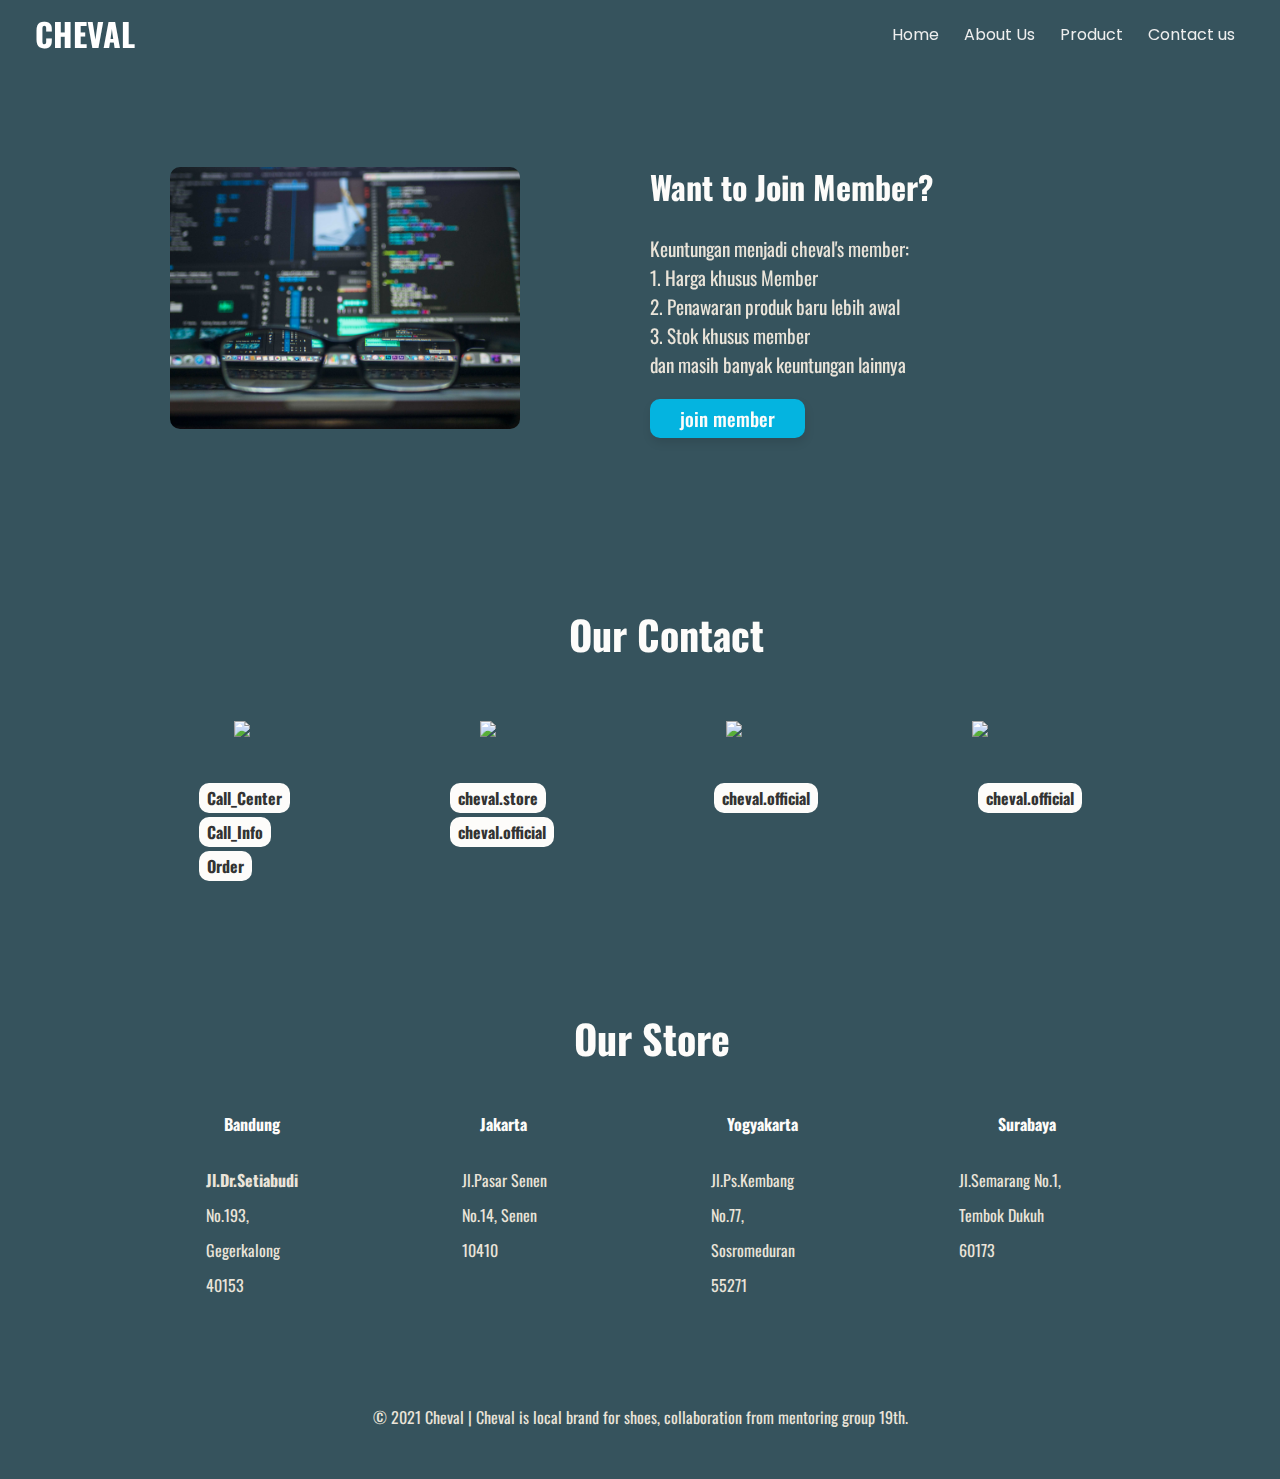
==== contact.html @ 81666eb2 "Menambahkan Contact" ====
<!DOCTYPE html>
<html lang="en">

<head>
    <meta charset="UTF-8">
    <meta http-equiv="X-UA-Compatible" content="IE=edge">
    <meta name="viewport" content="width=device-width, initial-scale=1.0">
    <link rel="stylesheet" href="assets/css/contact.css">
    <title>Cheval</title>
</head>

<body>
    <div class="main">
        <nav class="navbar">
            <a href="/" class="brand font-oswald">
                CHEVAL
            </a>
            <ul class="navigation font-poppins">
                <li><a href="#">Home</a></li>
                <li><a href="#">About Us</a></li>
                <li><a href="#">Product</a></li>
                <li><a href="#contact">Contact us</a></li>
            </ul>
        </nav>
    </div>
    <section id="contact">
        <div class="container1">
            <div class="content1">
                <img src="assets/img/join.jpg" width="350px" style="border-radius: 10px;">
            </div>
            <div class="text">
                <h3>Want to Join Member?</h3>
                <br>
                <p>Keuntungan menjadi cheval's member:</p>
                <p>1. Harga khusus Member</p>
                <p>2. Penawaran produk baru lebih awal</p>
                <p>3. Stok khusus member</p>
                <p>dan masih banyak keuntungan lainnya</p>
                <a href="">join member</a>
            </div>
        </div>
    </section>
    <section>
        <div class="container2">
            <header>
                <a href="#" class="contact"><b>Our Contact</b></a>
            </header>
            <br>
            <div class="icon">
                <ul>
                    <li><img src="assets/icons/icons/whatsapp.svg" width="40px"></li>

                    <li><img src="assets/icons/icons/instagram.svg" width="40px"></li>

                    <li><img src="assets/icons/icons/facebook.svg" width="40px"></li>

                    <li><img src="assets/icons/icons/youtube.svg" width="40px"></li>
                </ul>
            </div>
            <br>
            <div class="content2">
                <ul>
                    <li><a href=""><b>Call_Center</b></a></li>
                    <li><a href=""><b>Call_Info</b></a></li>
                    <li><a href=""><b>Order</b></a></li>
                </ul>
                <ul>
                    <li><a href=""><b>cheval.store</b></a></li>
                    <li><a href=""><b>cheval.official</b></a></li>
                </ul>
                <ul>
                    <li><a href=""><b>cheval.official</b></a></li>
                </ul>
                <ul>
                    <li><a href=""><b>cheval.official</b></a></li>
                </ul>
            </div>
        </div>
    </section>
    <section>
        <div class="container3">
            <header>
                <a href="#" class="contact1"><b>Our Store</b></a>
            </header>
            <br>
            <div class="icon1">
                <ul>
                    <li><b>Bandung</b></li>

                    <li><b>Jakarta</b></li>

                    <li><b>Yogyakarta</b></li>

                    <li><b>Surabaya</b></li>
                </ul>
            </div>
            <br>
            <div class="content3">
                <ul>
                    <li><b>Jl.Dr.Setiabudi</b></li>
                    <li>No.193,</li>
                    <li>Gegerkalong</li>
                    <li>40153</li>
                </ul>
                <ul>
                    <li>Jl.Pasar Senen</li>
                    <li>No.14, Senen</li>
                    <li>10410</li>
                </ul>
                <ul>
                    <li>Jl.Ps.Kembang</li>
                    <li>No.77,</li>
                    <li>Sosromeduran</li>
                    <li>55271</li>
                </ul>
                <ul>
                    <li>Jl.Semarang No.1,</li>
                    <li>Tembok Dukuh</li>
                    <li>60173</li>
                </ul>
            </div>
        </div>
    </section>
    <section>
        <p class="copyRight">© 2021 Cheval | Cheval is local brand for shoes, collaboration from mentoring group 19th.</p>
    </section>

    <script>
        window.addEventListener('scroll', function() {
            var scroll = window.scrollY
            var navbar = document.querySelector('.navbar')
            if(scroll > 100) {
                navbar.classList.add('bg-nav')
            } else {
                navbar.classList.remove('bg-nav')
            }
        })
    </script>
    
</body>

</html>
---- assets/css/contact.css ----
@import url('https://fonts.googleapis.com/css2?family=Poppins:ital,wght@0,100;0,200;0,300;0,400;0,500;0,600;0,700;0,800;0,900;1,100;1,200;1,300;1,400;1,500;1,600;1,700;1,800;1,900&display=swap');

@import url('https://fonts.googleapis.com/css2?family=Roboto:ital,wght@0,100;0,300;0,400;0,500;0,700;0,900;1,100;1,300;1,400;1,500;1,700;1,900&display=swap');

@import url('https://fonts.googleapis.com/css2?family=Oswald:wght@200;300;400;500;600;700&display=swap');


*{
    margin: 0;
    padding: 0;
    box-sizing: border-box;
}

.font-poppins {
    font-family: 'Poppins', sans-serif;
}

.font-oswald {
    font-family: 'Oswald', sans-serif;
}

.font-roboto {
    font-family: 'Roboto', sans-serif;
}

body {
    background-color: #36535D;
}

.main {
    width: 100%;
    position: relative;
}

.bg-nav {
    background-color: #222c30;
}

nav.navbar {
    position: sticky;
    top: 0;
    display: flex;
    justify-content: space-between;
    align-items: center;
    width: 100%;
    padding: 10px 35px;
}

.brand {
    text-decoration: none;
    color: #fff;
    font-weight: 700;
    font-size: 2rem;
}

.navbar ul {
    display: none;
    flex-direction: column;
    padding: 5px;
    list-style: none;
}

.navbar ul li {
    display: flex;
    flex-direction: column;
    margin-left: 15px;
}

.navbar ul li::after {
    content: '';
    height: 3px;
    width: 0;
    background: #009688;
    margin-bottom: -5px;
    transition: 0.2s;
}

.navbar ul li:hover::after {
    width: 100%;
}

.navbar ul li a {
    padding: 5px;
    color: #eee;
    text-decoration: none;
}
.dots {
    position: absolute;
    bottom: 35px;
    display: flex;
    width: 100%;
    justify-content: center;
    align-items: center;
    list-style: none;
}
/* Contact */

section {
    font-family: 'Oswald', sans-serif;
    display: flex;
    justify-content: center;
    align-items: center;
    background-color: #36535d;
    background-size: cover;
    background-position: center;
    background-attachment: fixed;
    padding: 50px;
}

.container1 {
    position: relative;
    width: calc(100% - 100px);
    min-height: calc(100vh - 280px);
    min-height: 300px;
    display: flex;
    justify-content: space-between;
    align-items: center;
    padding:  50px;
}
.content1 {
    max-width: 400px;
    transform: translateX(20px);
    animation: animate 5s linear infinite;
}
.text {
    position: absolute;
    transform: translateX(500px);
}
.text h3 {
    font-size: 2em;
    color: #fdfcfa;
}
.text p {
    font-size: 1.2em;
    color: #eae4d9;
}
.text a {
    display: inline-block;
    padding: 5px 30px;
    background: #04b4e0;
    color: #fdfcfa;
    margin-top: 20px;
    border-radius: 10px;
    font-size: 1.2em;
    font-weight: 500;
    text-decoration: none;
    box-shadow: 1px 5px 10px rgba(0,0,0,0.1);
}
.imgbx {
    max-width: 400px;
    transform: translateX(20px);
    animation: animate 5s linear infinite;
}
header {
    top: -40px;
    right: 20px;
    left: 20px;
    padding: 20px 50px;
    display: flex;
    justify-content: space-between;
    align-items: center;
}
header a {
    transform: translateX(300px);
}
header a .contact {
    text-decoration: none;
    color: #fdfcfa;
    font-size: 50px;
    right: 100px; 
}
.icon ul {
    display: flex;
}
.icon ul li {
    list-style: none;
    margin: 10px 115px;
}
.content2 {
    display: flex;
}
.content2 ul li {
    list-style: none;
    margin: 10px 80px;
}
.content2 ul li a {
    top: -40px;
    right: 20px;
    left: 20px;
    text-decoration: none;
    color: #333333;
    background: #fdfcfa;
    padding: 3px 8px;
    border-radius: 10px;
    margin-bottom: 5px;
}
.content2 ul li a:hover {
    color: #fcb8aa;
}
header {
    top: -40px;
    right: 20px;
    left: 20px;
    padding: 20px 50px;
    display: flex;
    justify-content: space-between;
    align-items: center;
}
header a {
    text-decoration: none;
    color: #fdfcfa;
    font-size: 40px;
    right: 100px;
    transform: translateX(400px);
}
header a .contact1 {
    text-decoration: none;
    color: #fdfcfa;
    font-size: 50px;
    right: 100px;
    transform: translateX(200px);
}
.icon1 ul {
    display: flex;
}
.icon1 ul li {
    color: #fdfcfa;
    list-style: none;
    margin: 0 100px;
}
.content3 {
    display: flex;
}
.content3 ul li {
    list-style: none;
    margin: 5px 74px;
}
.content3 ul li {
    top: -40px;
    right: 20px;
    left: 20px;
    text-decoration: none;
    color: #eae4d9;
    padding: 3px 8px;
    border-radius: 10px;
    margin-bottom: 5px;
}

section .copyRight {
    color: #eae4d9;
    text-align: center;
}

@media (min-width: 600px) {
    .navbar ul {
        display: flex;
        flex-direction: row;
    }
    
    .container {
        width: 80%;
        margin: auto;
        padding: 15px;
    }

    .introduction {
        display: flex;
        flex-direction: row;
    }

    .hello-wrapper {
        width: 50%;
        margin-right: 20px;
        margin-bottom: 0;
    }

    .showcase {
        flex-direction: row;
    }

    .testicard {
        width: 250px;
        margin-right: 25px;
    }

    .product-card {
        width: 150px;
        margin-right: 25px;
    }
}

@media (max-width:640px) {
    section {
        padding: 50px 10px 10px;
    }
    .container1 {
        flex-direction: column;
        height: auto;
        padding: 20px;
    }
    .container1 .content1 {
        transform: translateX(0px);
        max-width: 100%;
        padding: 30px;
        margin-top: 40px;
    }
    .text {
        transform: translateX(0);
        padding-top: 400px;
        margin-bottom: 50px;
    }
    .text h3 {
        font-size: 1.5em;
        color: #fdfcfa;
    }
    .text p {
        font-size: 1em;
        color: #eae4d9;
    }
    .container2 {
        flex-direction: column;
        height: auto;
    }
    .container2 .content2 {
        transform: translateX(0px);
        max-width: 100%;
        padding: 30px;
        margin-top: 40px;
    }
    header .contact {
        padding-top: 250px;
        transform: translateX(130px);
    }
    .icon {
      padding-top: 50px;
    }
    .icon ul li {
        margin: 5px 58px;
        transform: translateX(10px);
    }
    .icon ul li img {
        width: 30px;
    }
    .content2 ul li {
        margin: 3px 30px;
    }
    .content2 ul li a {
        font-size: 10px;
    }
    .container3 {
        flex-direction: column;
        height: auto;
        padding: 20px;
    }
    .container3 .content3 {
        transform: translateX(0px);
        max-width: 100%;
        padding: 30px;
        margin-top: 40px;
    }
    header .contact1 {
        transform: translateX(155px);
    }
    .icon1 {
      padding-top: 50px;
    }
    .icon1 ul li {
        margin: 5px 35px;
        transform: translateX(5px);
    }
    .icon1 ul li {
        font-size: 16px;
    }
    .content3 ul li {
        margin: 3px 20px;
    }
    .content3 ul li {
        font-size: 12px;
    }
    .copyRight {
        font-size: 12px;
    }
}


.bg-1 {
    background-color: #CEB8A6;
}
.bg-2 {
    background-color: #E9CCB1;
}
.bg-3 {
    background-color: #EBCFC4;
}
.bg-4 {
    background-color: #D3C4BE;
}
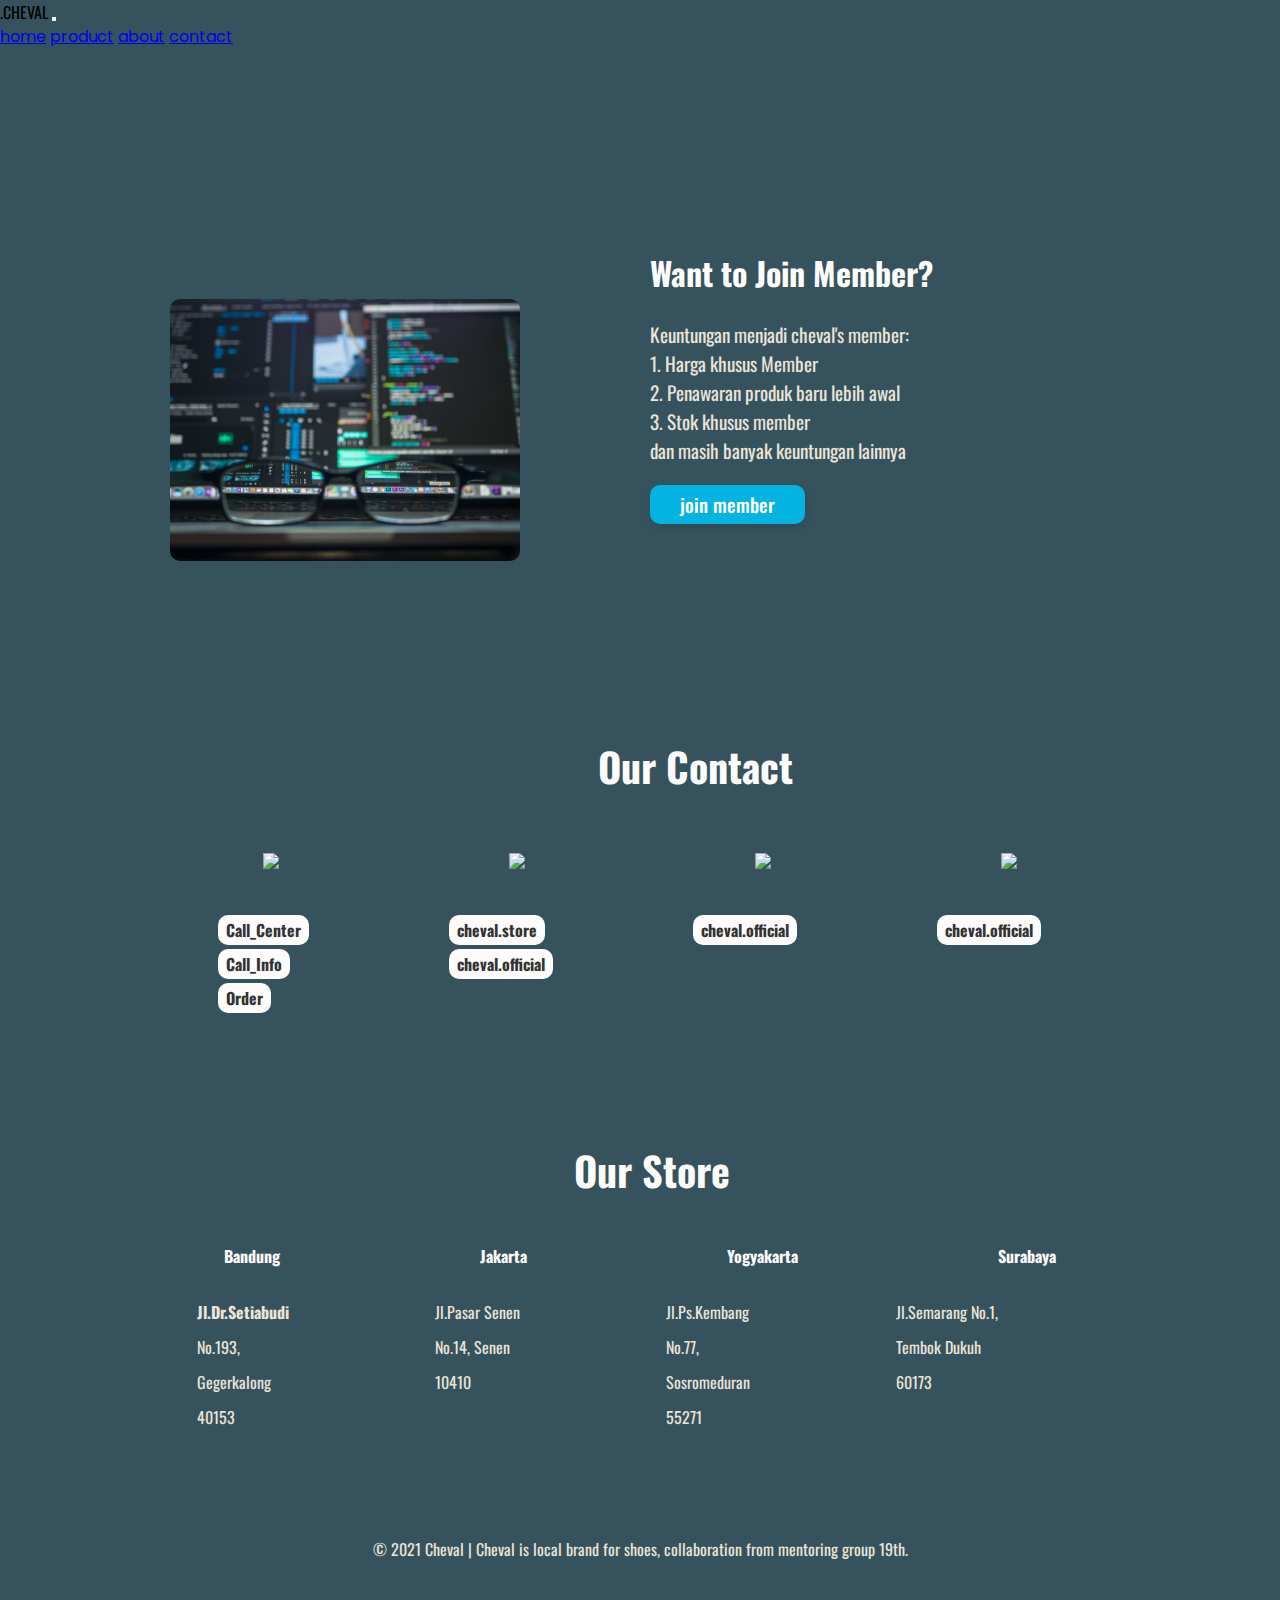
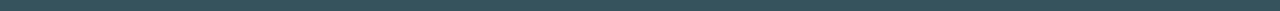
==== commit c73ed9c0: "Menambahkan Contact" ====
--- a/contact.html
+++ b/contact.html
@@ -6,23 +6,31 @@
     <meta http-equiv="X-UA-Compatible" content="IE=edge">
     <meta name="viewport" content="width=device-width, initial-scale=1.0">
     <link rel="stylesheet" href="assets/css/contact.css">
+    <link rel="stylesheet" href="assets/css/bootstrap.min.css">
+    <link rel="stylesheet" href="assets/icons/font/bootstrap-icons.css">
     <title>Cheval</title>
 </head>
 
 <body>
-    <div class="main">
-        <nav class="navbar">
-            <a href="/" class="brand font-oswald">
-                CHEVAL
-            </a>
-            <ul class="navigation font-poppins">
-                <li><a href="#">Home</a></li>
-                <li><a href="#">About Us</a></li>
-                <li><a href="#">Product</a></li>
-                <li><a href="#contact">Contact us</a></li>
+    <nav class="navbar fixed-top navbar-expand-lg navbar-dark bg-main mx-auto">
+        <div class="container">
+          <span class="fw-bold fs-3 font-oswald align-middle navbar-brand">.CHEVAL</span>
+          <button class="navbar-toggler" type="button" data-bs-toggle="collapse" data-bs-target="#navbarNav"
+            aria-controls="navbarNav" aria-expanded="false" aria-label="Toggle navigation">
+            <span class="navbar-toggler-icon"></span>
+          </button>
+          <div class="collapse navbar-collapse justify-content-end" id="navbarNav">
+            <ul class="navbar-nav font-poppins fw-bold">
+              <a class="nav-item nav-link active page-scroll mx-4 text-decoration-underline" href="index.html">home</a>
+              <a class="nav-item nav-link page-scroll mx-4" href="product.html">product</a>
+              <a class="nav-item nav-link page-scroll mx-4" href="about.html">about</a>
+              <a class="nav-item nav-link page-scroll mx-4" href="contact.html">contact</a>
             </ul>
-        </nav>
-    </div>
+          </div>
+        </div>
+      </nav>
+
+      
     <section id="contact">
         <div class="container1">
             <div class="content1">
@@ -124,7 +132,8 @@
     <section>
         <p class="copyRight">© 2021 Cheval | Cheval is local brand for shoes, collaboration from mentoring group 19th.</p>
     </section>
-
+    <script src="assets/js/script.js"></script>
+    <script src="assets/js/bootstrap.min.js"></script>
     <script>
         window.addEventListener('scroll', function() {
             var scroll = window.scrollY
--- a/assets/css/contact.css
+++ b/assets/css/contact.css
@@ -8,6 +8,7 @@
 *{
     margin: 0;
     padding: 0;
+    top: 0;
     box-sizing: border-box;
 }
 
@@ -26,73 +27,11 @@
 body {
     background-color: #36535D;
 }
-
-.main {
-    width: 100%;
-    position: relative;
-}
-
 .bg-nav {
     background-color: #222c30;
 }
 
-nav.navbar {
-    position: sticky;
-    top: 0;
-    display: flex;
-    justify-content: space-between;
-    align-items: center;
-    width: 100%;
-    padding: 10px 35px;
-}
-
-.brand {
-    text-decoration: none;
-    color: #fff;
-    font-weight: 700;
-    font-size: 2rem;
-}
-
-.navbar ul {
-    display: none;
-    flex-direction: column;
-    padding: 5px;
-    list-style: none;
-}
-
-.navbar ul li {
-    display: flex;
-    flex-direction: column;
-    margin-left: 15px;
-}
-
-.navbar ul li::after {
-    content: '';
-    height: 3px;
-    width: 0;
-    background: #009688;
-    margin-bottom: -5px;
-    transition: 0.2s;
-}
-
-.navbar ul li:hover::after {
-    width: 100%;
-}
-
-.navbar ul li a {
-    padding: 5px;
-    color: #eee;
-    text-decoration: none;
-}
-.dots {
-    position: absolute;
-    bottom: 35px;
-    display: flex;
-    width: 100%;
-    justify-content: center;
-    align-items: center;
-    list-style: none;
-}
+
 /* Contact */
 
 section {
@@ -116,6 +55,7 @@
     justify-content: space-between;
     align-items: center;
     padding:  50px;
+    margin-top: 150px;
 }
 .content1 {
     max-width: 400px;
@@ -181,7 +121,7 @@
 }
 .content2 ul li {
     list-style: none;
-    margin: 10px 80px;
+    margin: 10px 70px;
 }
 .content2 ul li a {
     top: -40px;
@@ -233,7 +173,7 @@
 }
 .content3 ul li {
     list-style: none;
-    margin: 5px 74px;
+    margin: 5px 65px;
 }
 .content3 ul li {
     top: -40px;
@@ -251,45 +191,384 @@
     text-align: center;
 }
 
-@media (min-width: 600px) {
+
+@media (max-width:992px) {
+    .content1 {
+        transform: translateX(100px);
+    }
+    .text {
+        transform: translateX(180px);
+        padding-top: 400px;
+        margin-bottom: 100px;
+    }
+    .text h3 {
+        font-size: 30px;
+    }
+    .text p {
+        font-size: 20px;
+    }
+    .container2 {
+        margin-top: 400px;
+    }
+    header .contact {
+        font-size: 35px;
+        transform: translateX(235px);
+    }
+    .icon ul li {
+        margin: 3px 70px;
+        transform: translateX(-10px);
+    }
+    .icon ul li img {
+        width: 45px;
+    }
+    .content2 ul li {
+        margin: 3px 20px;
+    }
+    .content2 ul li a {
+        font-size: 16px;
+        padding: 0 16px;
+    }
+    header .contact1 {
+        font-size: 35px;
+        transform: translateX(280px);
+    }
+    .icon1 ul li {
+        margin: 5px 60px;
+        transform: translateX(-10px);
+        font-size: 20px;
+    }
+    .icon1 ul li img {
+        width: 25px;
+    }
+    .content3 ul li {
+        margin: 3px 20px;
+    }
+    .content3 ul li {
+        font-size: 16px;
+        padding: 0 16px;
+    }
+    .copyRight {
+        font-size: 16px;
+    }
+}
+@media (max-width:767px) {
+    .content1 {
+        transform: translateX(50px);
+    }
+    .text {
+        transform: translateX(125px);
+        padding-top: 400px;
+        margin-bottom: 100px;
+    }
+    .text h3 {
+        font-size: 25px;
+    }
+    .text p {
+        font-size: 18px;
+    }
+    .container2 {
+        margin-top: 350px;
+    }
+    header .contact {
+        font-size: 30px;
+        transform: translateX(235px);
+    }
+    .icon ul li {
+        margin: 3px 65px;
+        transform: translateX(-10px);
+    }
+    .icon ul li img {
+        width: 35px;
+    }
+    .content2 ul li {
+        margin: 3px 15px;
+    }
+    .content2 ul li a {
+        font-size: 15px;
+        padding: 0 14px;
+    }
+    header .contact1 {
+        font-size: 30px;
+        transform: translateX(235px);
+    }
+    .icon1 ul li {
+        margin: 5px 55px;
+        transform: translateX(-10px);
+        font-size: 15px;
+    }
+    .icon1 ul li img {
+        width: 25px;
+    }
+    .content3 ul li {
+        margin: 3px 20px;
+    }
+    .content3 ul li {
+        font-size: 12px;
+        padding: 0 11px;
+    }
+    .copyRight {
+        font-size: 12px;
+    }
+}
+@media (max-width:600px) {
+    .content1 {
+        transform: translateX(-30px);
+    }
+    .text {
+        transform: translateX(50px);
+        padding-top: 400px;
+        margin-bottom: 100px;
+    }
+    .text h3 {
+        font-size: 27px;
+    }
+    .text p {
+        font-size: 20px;
+    }
+    .container2 {
+        margin-top: 350px;
+    }
+    header .contact {
+        font-size: 30px;
+        transform: translateX(135px);
+    }
+    .icon ul li {
+        margin: 3px 50px;
+        transform: translateX(-10px);
+    }
+    .icon ul li img {
+        width: 30px;
+    }
+    .content2 ul li {
+        margin: 3px 5px;
+    }
+    .content2 ul li a {
+        font-size: 12px;
+        padding: 0 12px;
+    }
+    header .contact1 {
+        font-size: 30px;
+        transform: translateX(135px);
+    }
+    .icon1 ul li {
+        margin: 3px 35px;
+        transform: translateX(-10px);
+        font-size: 16px;
+    }
+    .icon1 ul li img {
+        width: 25px;
+    }
+    .content3 ul li {
+        margin: 3px 5px;
+    }
+    .content3 ul li {
+        font-size: 12px;
+        padding: 0 12px;
+    }
+    .copyRight {
+        font-size: 12px;
+    }
+}
+@media (max-width:520px) {
+    .content1 {
+        transform: translateX(-60px);
+    }
+    .text {
+        transform: translateX(50px);
+        padding-top: 400px;
+        margin-bottom: 100px;
+    }
+    .text h3 {
+        font-size: 20px;
+    }
+    .text p {
+        font-size: 16px;
+    }
+    .text a {
+        font-size: 16px;
+        padding: 0 16px;
+        border-radius: 5px;
+    }
+    .container2 {
+        margin-top: 350px;
+    }
+    header .contact {
+        font-size: 25px;
+        transform: translateX(135px);
+    }
+    .icon ul li {
+        margin: 3px 40px;
+        transform: translateX(-10px);
+    }
+    .icon ul li img {
+        width: 25px;
+    }
+    .content2 ul li {
+        margin: 3px 3px;
+    }
+    .content2 ul li a {
+        font-size: 10px;
+        padding: 0 8px;
+        border-radius: 5px;
+    }
+    header .contact1 {
+        font-size: 25px;
+        transform: translateX(135px);
+    }
+    .icon1 ul li {
+        margin: 3px 30px;
+        transform: translateX(-10px);
+        font-size: 15px;
+    }
+    .icon1 ul li img {
+        width: 25px;
+    }
+    .content3 ul li {
+        margin: 3px 5px;
+    }
+    .content3 ul li {
+        font-size: 10px;
+        padding: 0 8px;
+        border-radius: 5px;
+    }
+    .copyRight {
+        font-size: 10px;
+    }
+}
+@media (max-width:492px) {
+    .content1 {
+        transform: translateX(-88px);
+    }
+    .text {
+        transform: translateX(0);
+        padding-top: 400px;
+        margin-bottom: 100px;
+    }
+    .text h3 {
+        font-size: 20px;
+    }
+    .text p {
+        font-size: 15px;
+    }
+    .text a {
+        font-size: 20px;
+        padding: 0 15px;
+    }
+    .container2 {
+        margin-top: 250px;
+    }
+    header .contact {
+        font-size: 30px;
+        transform: translateX(135px);
+    }
+    .icon ul li {
+        margin: 3px 50px;
+        transform: translateX(-10px);
+    }
+    .icon ul li img {
+        width: 25px;
+    }
+    .content2 ul li {
+        margin: 3px 8px;
+    }
+    .content2 ul li a {
+        font-size: 10px;
+        padding: 0 12px;
+    }
+    header .contact1 {
+        font-size: 30px;
+        transform: translateX(135px);
+    }
+    .icon1 ul li {
+        margin: 3px 30px;
+        transform: translateX(-10px);
+        font-size: 15px;
+    }
+    .icon1 ul li img {
+        width: 25px;
+    }
+    .content3 ul li {
+        margin: 3px 5px;
+    }
+    .content3 ul li {
+        font-size: 10px;
+        padding: 0 12px;
+    }
+    .copyRight {
+        font-size: 10px;
+    }
+}
+@media (max-width:375px) {
+    .content1 {
+        transform: translateX(-150px);
+        min-width: 50px;
+    }
+    .text {
+        transform: translateX(-25px);
+        padding-top: 400px;
+        margin-bottom: 100px;
+    }
+    .text h3 {
+        font-size: 12px;
+    }
+    .text p {
+        font-size: 10px;
+    }
+    .text a {
+        font-size: 10px;
+        padding: 0 15px;
+    }
+    .container2 {
+        margin-top: 250px;
+    }
+    header .contact {
+        font-size: 20px;
+        transform: translateX(100px);
+    }
+    .icon ul li {
+        margin: 3px 40px;
+        transform: translateX(-20px);
+    }
+    .icon ul li img {
+        width: 18px;
+    }
+    .content2 ul li {
+        margin: 3px 3px;
+    }
+    .content2 ul li a {
+        font-size: 8px;
+        padding: 0 8px;
+    }
+    header .contact1 {
+        font-size: 20px;
+        transform: translateX(100px);
+    }
+    .icon1 ul li {
+        margin: 3px 25px;
+        transform: translateX(-20px);
+        font-size: 12px;
+    }
+    .icon1 ul li img {
+        width: 18px;
+    }
+    .content3 ul li {
+        margin: 1px 1px;
+    }
+    .content3 ul li {
+        font-size: 8px;
+        padding: 0 8px;
+    }
+    .copyRight {
+        font-size: 7px;
+    }
+}
+
+/* @media (max-width:640px) {
     .navbar ul {
         display: flex;
         flex-direction: row;
-    }
-    
-    .container {
-        width: 80%;
-        margin: auto;
-        padding: 15px;
-    }
-
-    .introduction {
-        display: flex;
-        flex-direction: row;
-    }
-
-    .hello-wrapper {
-        width: 50%;
-        margin-right: 20px;
-        margin-bottom: 0;
-    }
-
-    .showcase {
-        flex-direction: row;
-    }
-
-    .testicard {
-        width: 250px;
-        margin-right: 25px;
-    }
-
-    .product-card {
-        width: 150px;
-        margin-right: 25px;
-    }
-}
-
-@media (max-width:640px) {
+        z-index: 1000;
+    }
     section {
         padding: 50px 10px 10px;
     }
@@ -380,18 +659,4 @@
     .copyRight {
         font-size: 12px;
     }
-}
-
-
-.bg-1 {
-    background-color: #CEB8A6;
-}
-.bg-2 {
-    background-color: #E9CCB1;
-}
-.bg-3 {
-    background-color: #EBCFC4;
-}
-.bg-4 {
-    background-color: #D3C4BE;
-}+} */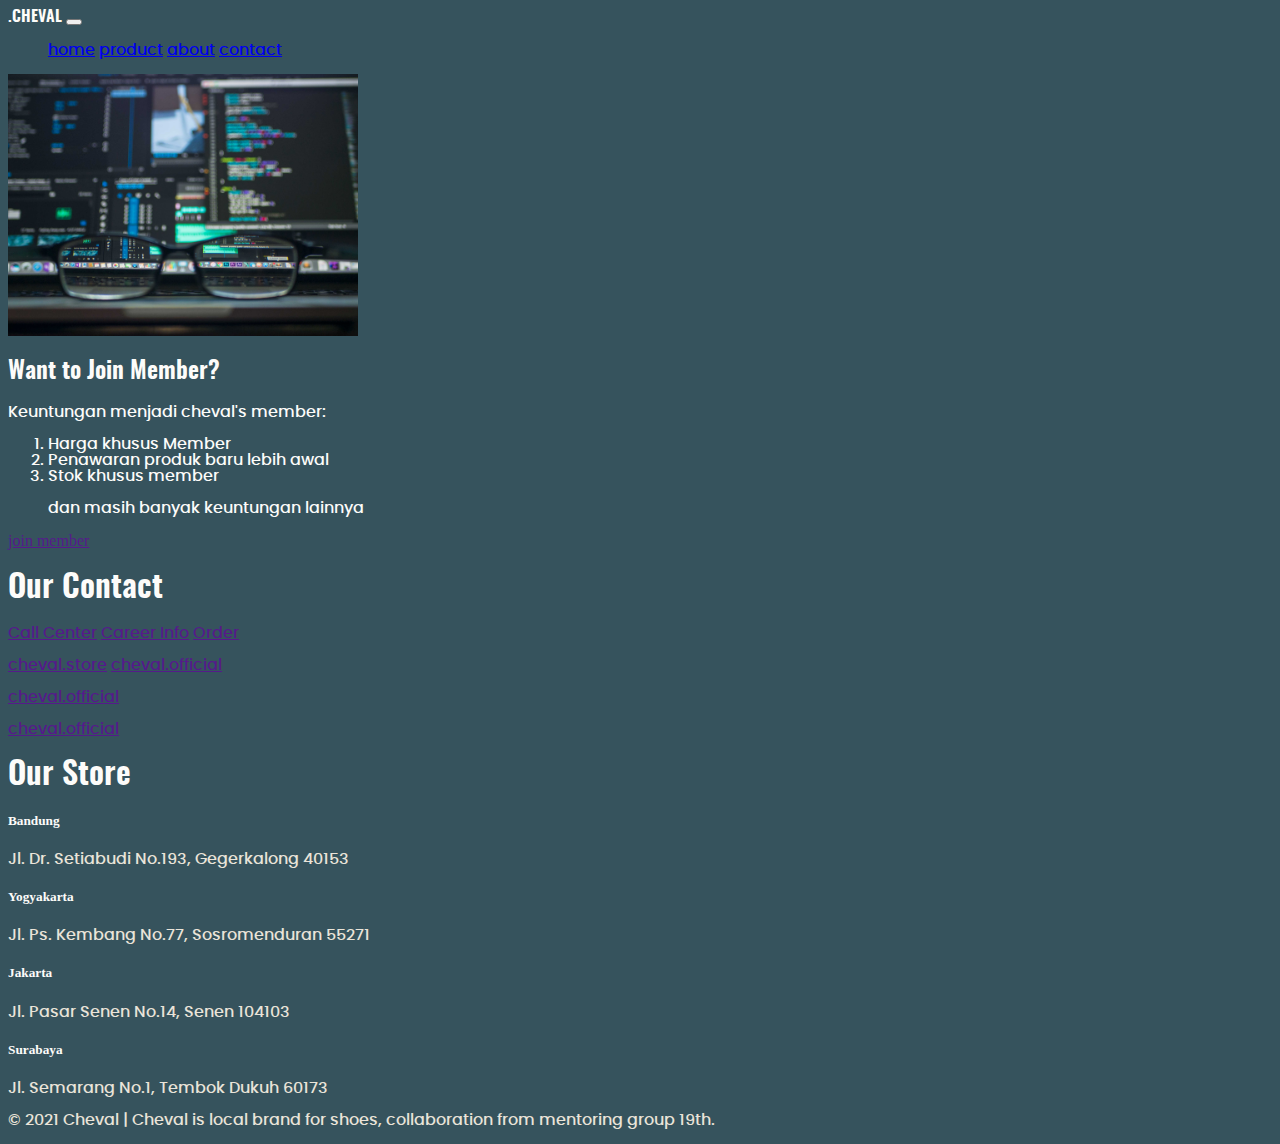
==== commit bd07ca62: "edit index & contact, add about" ====
--- a/contact.html
+++ b/contact.html
@@ -2,150 +2,125 @@
 <html lang="en">
 
 <head>
-    <meta charset="UTF-8">
-    <meta http-equiv="X-UA-Compatible" content="IE=edge">
-    <meta name="viewport" content="width=device-width, initial-scale=1.0">
-    <link rel="stylesheet" href="assets/css/contact.css">
-    <link rel="stylesheet" href="assets/css/bootstrap.min.css">
-    <link rel="stylesheet" href="assets/icons/font/bootstrap-icons.css">
-    <title>Cheval</title>
+  <meta charset="UTF-8">
+  <meta http-equiv="X-UA-Compatible" content="IE=edge">
+  <meta name="viewport" content="width=device-width, initial-scale=1.0">
+  <link rel="stylesheet" href="assets/css/style.css">
+  <link rel="stylesheet" href="assets/css/bootstrap.min.css">
+  <link rel="stylesheet" href="assets/icons/font/bootstrap-icons.css">
+  <title>Cheval</title>
 </head>
 
-<body>
-    <nav class="navbar fixed-top navbar-expand-lg navbar-dark bg-main mx-auto">
-        <div class="container">
-          <span class="fw-bold fs-3 font-oswald align-middle navbar-brand">.CHEVAL</span>
-          <button class="navbar-toggler" type="button" data-bs-toggle="collapse" data-bs-target="#navbarNav"
-            aria-controls="navbarNav" aria-expanded="false" aria-label="Toggle navigation">
-            <span class="navbar-toggler-icon"></span>
-          </button>
-          <div class="collapse navbar-collapse justify-content-end" id="navbarNav">
-            <ul class="navbar-nav font-poppins fw-bold">
-              <a class="nav-item nav-link active page-scroll mx-4 text-decoration-underline" href="index.html">home</a>
-              <a class="nav-item nav-link page-scroll mx-4" href="product.html">product</a>
-              <a class="nav-item nav-link page-scroll mx-4" href="about.html">about</a>
-              <a class="nav-item nav-link page-scroll mx-4" href="contact.html">contact</a>
-            </ul>
+<body class="bg-main text-main">
+
+  <!-- Navbar -->
+  <nav class="navbar fixed-top navbar-expand-lg navbar-dark bg-main mx-auto">
+    <div class="container">
+      <span class="fw-bold fs-3 font-oswald align-middle navbar-brand">.CHEVAL</span>
+      <button class="navbar-toggler" type="button" data-bs-toggle="collapse" data-bs-target="#navbarNav"
+        aria-controls="navbarNav" aria-expanded="false" aria-label="Toggle navigation">
+        <span class="navbar-toggler-icon"></span>
+      </button>
+      <div class="collapse navbar-collapse justify-content-end" id="navbarNav">
+        <ul class="navbar-nav font-poppins fw-bold">
+          <a class="nav-item nav-link page-scroll mx-4" href="index.html">home</a>
+          <a class="nav-item nav-link page-scroll mx-4" href="product.html">product</a>
+          <a class="nav-item nav-link page-scroll mx-4" href="about.html">about</a>
+          <a class="nav-item nav-link active page-scroll text-decoration-underline mx-4" href="contact.html">contact</a>
+        </ul>
+      </div>
+    </div>
+  </nav>
+
+  <section id="contact" class="mt-5 pt-5">
+    <!-- Main -->
+    <div class="container pt-3">
+      <!-- Join Member -->
+      <div class="member row justify-content-evenly">
+        <div class="col-md-5">
+          <img src="assets/img/join.jpg" width="350" class="rounded float-end d-sm-none d-md-block">
+        </div>
+        <div class="col-md-5 align-self-center">
+          <h2 class="mb-3 font-oswald">Want to Join Member?</h2>
+          <div class="detail-member font-poppins">
+            <p class="my-1">Keuntungan menjadi cheval's member:</p>
+            <ol>
+              <li>Harga khusus Member</li>
+              <li>Penawaran produk baru lebih awal</li>
+              <li>Stok khusus member</li>
+              <p>dan masih banyak keuntungan lainnya</p>
+            </ol>
+          </div>
+          <a href="" class="btn btn-sm btn-primary">join member</a>
+        </div>
+      </div>
+      <!-- Contact -->
+      <div class="contact my-3 py-2">
+        <div class="row justify-content-evenly text-center">
+          <h1 class="font-oswald pt-5">Our Contact</h1>
+          <div class="col-md-3 col-sm-6 my-4">
+            <p class="my-2 fs-3 mx-5 "><i class="bi bi-whatsapp"></i></p>
+            <div class="d-grid gap-2 font-poppins">
+              <a href="" class="btn btn-outline-light btn-sm col-6 mx-auto">Call Center</a>
+              <a href="" class="btn btn-outline-light btn-sm col-6 mx-auto">Career Info</a>
+              <a href="" class="btn btn-outline-light btn-sm col-6 mx-auto">Order</a>
+            </div>
+          </div>
+          <div class="col-md-3 col-sm-6 my-4">
+            <p class="my-2 fs-3 mx-5"><i class="bi bi-instagram"></i></p>
+            <div class="d-grid gap-2 font-poppins">
+              <a href="" class="btn btn-outline-light btn-sm col-6 mx-auto">cheval.store</a>
+              <a href="" class="btn btn-outline-light btn-sm col-6 mx-auto">cheval.official</a>
+            </div>
+          </div>
+          <div class="col-md-3 col-sm-6 my-4">
+            <p class="my-2 fs-3 mx-5 "><i class="bi bi-whatsapp"></i></p>
+            <div class="d-grid gap-2 font-poppins">
+              <a href="" class="btn btn-outline-light btn-sm col-6 mx-auto">cheval.official</a>
+            </div>
+          </div>
+          <div class="col-md-3 col-sm-6 my-4">
+            <p class="my-2 fs-3 mx-5"><i class="bi bi-instagram"></i></p>
+            <div class="d-grid gap-2 font-poppins">
+              <a href="" class="btn btn-outline-light btn-sm col-6 mx-auto">cheval.official</a>
+            </div>
           </div>
         </div>
-      </nav>
+      </div>
+      <!-- Store -->
+      <div class="store mb-3 py-2">
+        <div class="row justify-content-evenly text-center">
+          <h1 class="font-oswald pt-5">Our Store</h1>
+          <div class="col-md-3 col-sm-6 my-4">
+            <h5>Bandung</h5>
+            <p class="text-sec font-poppins">Jl. Dr. Setiabudi No.193, Gegerkalong 40153</p>
+          </div>
+          <div class="col-md-3 col-sm-6 my-4">
+            <h5>Yogyakarta</h5>
+            <p class="text-sec font-poppins">Jl. Ps. Kembang No.77, Sosromenduran 55271</p>
+          </div>
+          <div class="col-md-3 col-sm-6 my-4">
+            <h5>Jakarta</h5>
+            <p class="text-sec font-poppins">Jl. Pasar Senen No.14, Senen 104103</p>
+          </div>
+          <div class="col-md-3 col-sm-6 my-4">
+            <h5>Surabaya</h5>
+            <p class="text-sec font-poppins">Jl. Semarang No.1, Tembok Dukuh 60173</p>
+          </div>
+        </div>
+      </div>
+      <!-- Footer -->
+      <footer>
+        <p class="text-center font-poppins pt-3 text-sec">© 2021 Cheval | Cheval is local brand for
+          shoes, collaboration from mentoring group 19th.</p>
+      </footer>
+    </div>
+  </section>
 
-      
-    <section id="contact">
-        <div class="container1">
-            <div class="content1">
-                <img src="assets/img/join.jpg" width="350px" style="border-radius: 10px;">
-            </div>
-            <div class="text">
-                <h3>Want to Join Member?</h3>
-                <br>
-                <p>Keuntungan menjadi cheval's member:</p>
-                <p>1. Harga khusus Member</p>
-                <p>2. Penawaran produk baru lebih awal</p>
-                <p>3. Stok khusus member</p>
-                <p>dan masih banyak keuntungan lainnya</p>
-                <a href="">join member</a>
-            </div>
-        </div>
-    </section>
-    <section>
-        <div class="container2">
-            <header>
-                <a href="#" class="contact"><b>Our Contact</b></a>
-            </header>
-            <br>
-            <div class="icon">
-                <ul>
-                    <li><img src="assets/icons/icons/whatsapp.svg" width="40px"></li>
+  <!-- Script -->
+  <script src="assets/js/script.js"></script>
+  <script src="assets/js/bootstrap.min.js"></script>
 
-                    <li><img src="assets/icons/icons/instagram.svg" width="40px"></li>
-
-                    <li><img src="assets/icons/icons/facebook.svg" width="40px"></li>
-
-                    <li><img src="assets/icons/icons/youtube.svg" width="40px"></li>
-                </ul>
-            </div>
-            <br>
-            <div class="content2">
-                <ul>
-                    <li><a href=""><b>Call_Center</b></a></li>
-                    <li><a href=""><b>Call_Info</b></a></li>
-                    <li><a href=""><b>Order</b></a></li>
-                </ul>
-                <ul>
-                    <li><a href=""><b>cheval.store</b></a></li>
-                    <li><a href=""><b>cheval.official</b></a></li>
-                </ul>
-                <ul>
-                    <li><a href=""><b>cheval.official</b></a></li>
-                </ul>
-                <ul>
-                    <li><a href=""><b>cheval.official</b></a></li>
-                </ul>
-            </div>
-        </div>
-    </section>
-    <section>
-        <div class="container3">
-            <header>
-                <a href="#" class="contact1"><b>Our Store</b></a>
-            </header>
-            <br>
-            <div class="icon1">
-                <ul>
-                    <li><b>Bandung</b></li>
-
-                    <li><b>Jakarta</b></li>
-
-                    <li><b>Yogyakarta</b></li>
-
-                    <li><b>Surabaya</b></li>
-                </ul>
-            </div>
-            <br>
-            <div class="content3">
-                <ul>
-                    <li><b>Jl.Dr.Setiabudi</b></li>
-                    <li>No.193,</li>
-                    <li>Gegerkalong</li>
-                    <li>40153</li>
-                </ul>
-                <ul>
-                    <li>Jl.Pasar Senen</li>
-                    <li>No.14, Senen</li>
-                    <li>10410</li>
-                </ul>
-                <ul>
-                    <li>Jl.Ps.Kembang</li>
-                    <li>No.77,</li>
-                    <li>Sosromeduran</li>
-                    <li>55271</li>
-                </ul>
-                <ul>
-                    <li>Jl.Semarang No.1,</li>
-                    <li>Tembok Dukuh</li>
-                    <li>60173</li>
-                </ul>
-            </div>
-        </div>
-    </section>
-    <section>
-        <p class="copyRight">© 2021 Cheval | Cheval is local brand for shoes, collaboration from mentoring group 19th.</p>
-    </section>
-    <script src="assets/js/script.js"></script>
-    <script src="assets/js/bootstrap.min.js"></script>
-    <script>
-        window.addEventListener('scroll', function() {
-            var scroll = window.scrollY
-            var navbar = document.querySelector('.navbar')
-            if(scroll > 100) {
-                navbar.classList.add('bg-nav')
-            } else {
-                navbar.classList.remove('bg-nav')
-            }
-        })
-    </script>
-    
 </body>
 
 </html>--- a/assets/css/style.css
+++ b/assets/css/style.css
@@ -0,0 +1,90 @@
+/* Fonts */
+@font-face {
+  font-family: 'Poppins';
+  src: url('../fonts/poppins-medium-webfont.woff') format('woff');
+}
+
+@font-face {
+  font-family: 'Oswald';
+  src: url('../fonts/oswald-demibold-webfont.woff') format('woff');
+}
+
+@font-face {
+  font-family: 'Roboto';
+  src: url('../fonts/roboto-medium-webfont.woff') format('woff');
+}
+
+.font-poppins { font-family: 'Poppins', sans-serif; }
+.font-oswald { font-family: 'Oswald', sans-serif; }
+.font-roboto { font-family: 'Roboto', sans-serif; }
+
+/* Background Color */
+.bg-main { background-color: #36535D !important;}
+.bg-1 { background-color: #CEB8A6; }
+.bg-2 { background-color: #E9CCB1; }
+.bg-3 { background-color: #EBCFC4; }
+.bg-4 { background-color: #D3C4BE; }
+
+/* Text */
+.text-main { color: #FDFCFA; }
+.text-sec { color: #EAE4D9; }
+.text-main-dark { color: #333; }
+
+/* Link */
+.link-main { color: #FDFCFA; text-decoration: none; }
+.link-sec { color: #EAE4D9; text-decoration: none; }
+.link-main-dark { color: #333; text-decoration: none; }
+
+.link-main:hover { color: #94938f; }
+.link-sec:hover { color: #a5a095; }
+.link-main-dark:hover { color: rgb(105, 102, 102); }
+
+/* Button */
+.btn { border-radius: 50%; }
+
+.btn-1 {
+  color: #333 !important;
+  background-color: #CEB8A6 !important;
+}
+.btn-1:hover {
+  color: rgb(46, 44, 44) !important;
+  background-color: #ac9888 !important;
+}
+
+.btn-2 {
+  color: #333 !important;
+  background-color: #E9CCB1 !important;
+}
+.btn-2:hover {
+  color: rgb(46, 44, 44) !important;
+  background-color: #ceb59d !important;
+}
+
+.btn-3 {
+  color: #333 !important;
+  background-color: #EBCFC4 !important;
+}
+.btn-3:hover {
+  color: rgb(46, 44, 44) !important;
+  background-color: #c9b1a7 !important;
+}
+
+.btn-4 {
+  color: #333 !important;
+  background-color: #D3C4BE !important;
+}
+.btn-4:hover {
+  color: rgb(46, 44, 44) !important;
+  background-color: #ac9f9a !important;
+}
+
+/* Carousel */
+.carousel-item {
+  height: 550px;
+}
+.carousel-item > img {
+  position: absolute;
+  top: 0;
+  left: 0;
+  height: 550px;
+}
